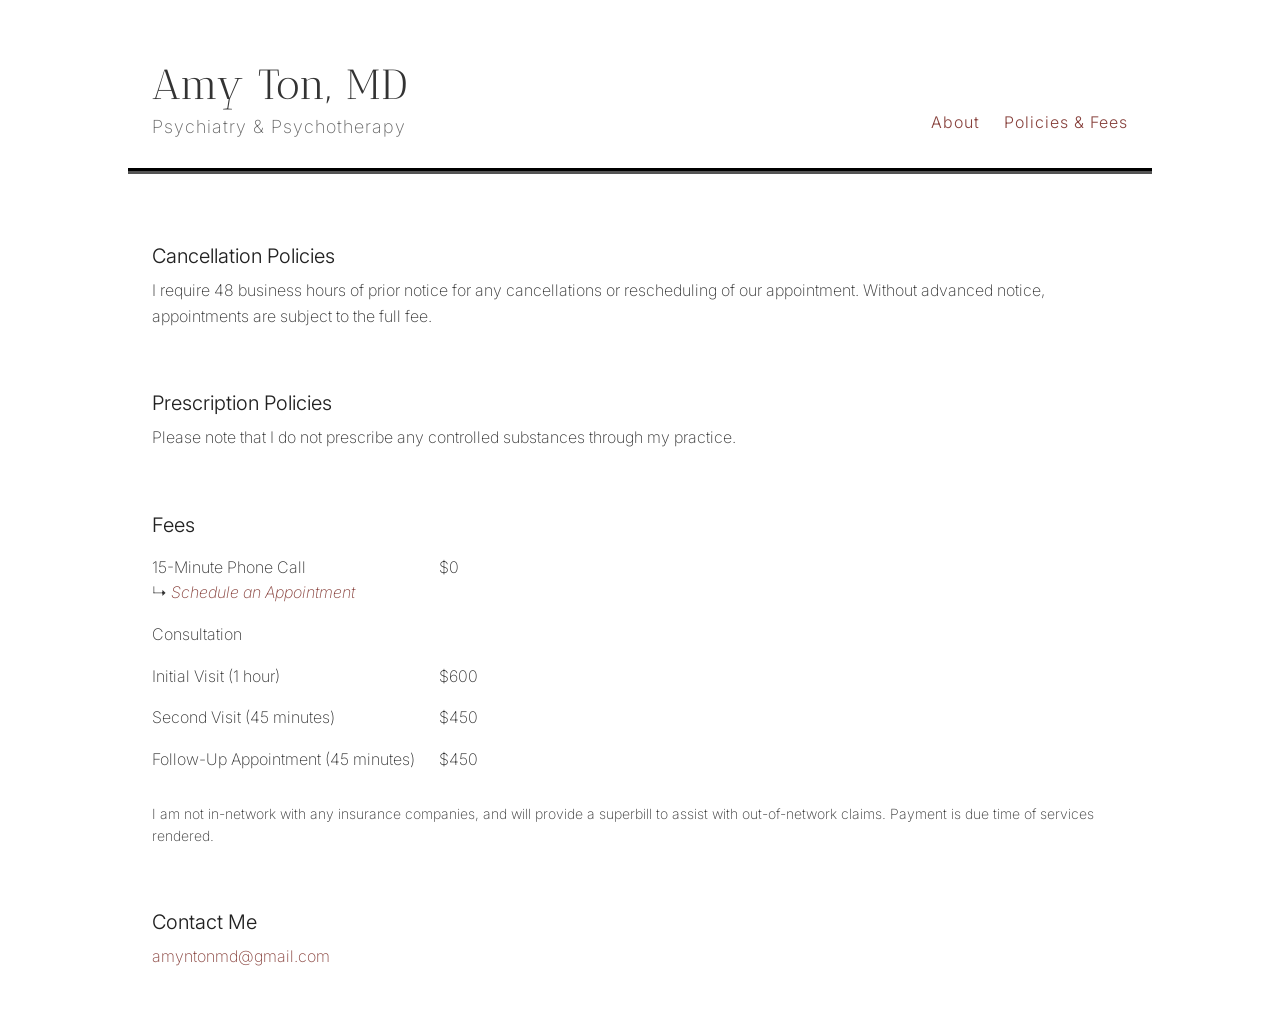
==== policies.html @ 3d3e03a4 "Update policies.html" ====
<!DOCTYPE html>
<html>
  <head>
    <title>Policies & Fees – Amy Ton MD – Psychiatry & Psychotherapy</title>
    <meta charset="utf-8" />
    <meta http-equiv="X-UA-Compatible" content="IE=edge">
    <meta name="viewport" content="width=device-width, initial-scale=1.0, maximum-scale=1.0">
    <meta name="description" content="Psychiatry & Psychotherapy">
    <meta name="author" content="Amy Ton M.D." />
    <link rel="stylesheet" type="text/css" href="style.css" />
    <link rel="stylesheet" href="https://fonts.googleapis.com/css?family=Kalnia">
    <link rel="stylesheet" href="https://fonts.googleapis.com/css2?family=Inter:ital,opsz,wght@0,14..32,100..900;1,14..32,100..900&display=swap">
    <link rel="stylesheet" href="https://fonts.googleapis.com/css?family=Antic+Didone">
    <link href="https://assets.calendly.com/assets/external/widget.css" rel="stylesheet">
    <script src="https://assets.calendly.com/assets/external/widget.js" type="text/javascript" async></script>
  </head>

  <body>
    <div class="container">
      <header class="masthead">
        <hgroup class="site-info">
          <h1 class="site-name"><a href="index.html">Amy Ton, MD</a></h1>
          <h2 class="site-description">Psychiatry & Psychotherapy</h2>
        </hgroup>
        <nav>
          <a href="index.html">About</a>
          <a href="policies.html">Policies & Fees</a>
        </nav>
      </header>
    </div>

    <div class="container">
      <div class="main-content">
        <div class="left">
          <div class="policy-row">
            <h3>Cancellation Policies</h3>
            <p>I require 48 business hours of prior notice for any cancellations or rescheduling of our appointment. Without advanced notice, appointments are subject to the full fee.</p>
          </div>
          <div class="policy-row">
            <h3>Prescription Policies</h3>
            <p>Please note that I do not prescribe any controlled substances through my practice.</p>
          </div>

          <div class="policy-row">
            <h3>Fees</h3>
            <table class="fees-table">
              <tr>
                <td>15-Minute Phone Call
                <br />↳ <i><a href="" onclick="Calendly.initPopupWidget({url: 'https://calendly.com/amyntonmd/30min?hide_event_type_details=1&hide_gdpr_banner=1&primary_color=87403b'});return false;">Schedule an Appointment</a></i>
</td>
                <td>$0</td>
   
              </tr>
              <tr><td>Consultation</td></tr>
                <tr>
                <td class="padding-left:+25em">  Initial Visit (1 hour)</td>
                <td>$600</td>
              </tr>
              <tr>
                <td class="padding-left:+25em">  Second Visit (45 minutes)</td>
                <td>$450</td>
              </tr>
              <tr>
                <td>Follow-Up Appointment (45 minutes)</td>
                <td>$450</td>
              </tr>
            </table>
            <br />I am not in-network with any insurance companies, and will provide a superbill to assist with out-of-network claims. Payment is due time of services rendered.
          </div>

          <div class="policy-row">
            <h3>Contact Me</h3>
            <p><a href="mailto:amyntonmd@gmail.com">amyntonmd@gmail.com</a></p>
          </div>
        </div>
      </div>
    </div>
  </body>
</html>
---- style.css ----
/***************/
/* MEYER RESET */
/***************/
html, body, div, h1, h2, h3, p, a, img, article, header, hgroup, nav,
table, tbody, tr, td {
  margin: 0;
  padding: 0;
  border: 0;
  font-size: 100%;
  font: inherit;
  vertical-align: baseline;
}

article, header, hgroup, nav {
  display: block;
}

*, *:before, *:after {
  -moz-box-sizing: border-box;
  -webkit-box-sizing: border-box;
  box-sizing: border-box;
}

/**************/
/* BASE RULES */
/**************/
html {
  font-size: 100%;
}

body {
  background: #ffffff;
  font-family: 'Inter', sans-serif;
  font-weight: 200;
  font-size: 14px;
  line-height: 1.6;
  color: #333;
}

.container {
  margin: 0 auto;
  /* max-width: 1000px; */
  width: 80%;
}

h1, h2, h3 {
  font-family: 'Inter', sans-serif;
  color: #222;
  font-weight: 325;
  line-height: 1;
  margin: 0;
  padding: 0;
}
@media screen and (max-width: 640px) {
  h1, h2, h3 {
    line-height: 1.4;
  }
}

h1 {
  font-size: 30px;
}
h1 a {
  color: inherit;
}

h2 {
  font-size: 24px;
}

h3 {
  font-size: 20px;
  margin-bottom: 12px;
}

p {
  margin-bottom: 36px;
}

a {
  color: #87403b;
  text-decoration: none;
  cursor: poInter;
}
a:hover, a:active {
  color: #87403b;
}

img {
  max-width: 100%;
}

/*********************/
/* LAYOUT / SECTIONS */
/*********************/

.masthead {
  display: flex;
  flex-wrap: wrap;
  align-items: flex-end;
  justify-content: space-between;
  gap: 24px;
  padding: 64px 24px 32px;
  border-bottom: 6px groove #000;
  margin-bottom: 48px;
}
@media screen and (max-width: 640px) {
  .masthead {
    flex-direction: column;
    align-items: center;
    text-align: center;
  }
}

.site-name {
  margin: 0;
  color: #333;
  cursor: poInter;
  font-family: 'Antic Didone', serif;
  font-weight: 400;
  font-size: 42px;
  letter-spacing: 1px;
  margin-bottom: 12px;
}

.site-description {
  color: #666;
  font-family: 'Inter', sans-serif;
  font-weight: 200;
  font-size: 18px;
  letter-spacing: 1px;
}

.main-content {
  padding: 0 24px;
  display: flex;
  flex-direction: row;
  align-items: flex-start;
  justify-content: flex-start;
  gap: 48px;
}

.main-content .left {
  margin-top: 24px;
  flex: 2 1 0;
  min-width: 0;
}

.main-content .right {
  flex: 1 1 0;
  min-width: 0;
}

.main-content p {
  line-height: 1.6;
  font-size: 16px;
}

.main-content .right img {
  display: block;
  width: 100%;
  height: auto;
  margin-left: auto;
}

.policy-row {
  margin-bottom: 64px;
}

.main-content .fees-table {
  border-collapse: collapse;
  border: none;
  font-size: 16px;
  line-height: 1.6;
}

.main-content .fees-table td {
  padding: 8px 24px 8px 0;
  border: none;
  vertical-align: top;
}

@media screen and (max-width: 640px) {
  .main-content {
    flex-direction: column;
  }

  .main-content .left,
  .main-content .right {
    flex: none;
    width: 100%;
  }

  .site-description {
    margin: 3px 0;
  }
}

nav {
  margin-top: 0px;
  font-family: 'Inter', sans-serif;
  font-weight: 200;
  font-size: 16px;
}
@media screen and (max-width: 640px) {
  nav {
    margin-top: 9px;
    font-size: 16px;
  }
}
nav a {
  margin-left: 20px;
  text-align: right;
  font-weight: 300;
  letter-spacing: 1px;
}
@media screen and (max-width: 640px) {
  nav a {
    margin: 0 10px;
    text-align: center;
  }
}
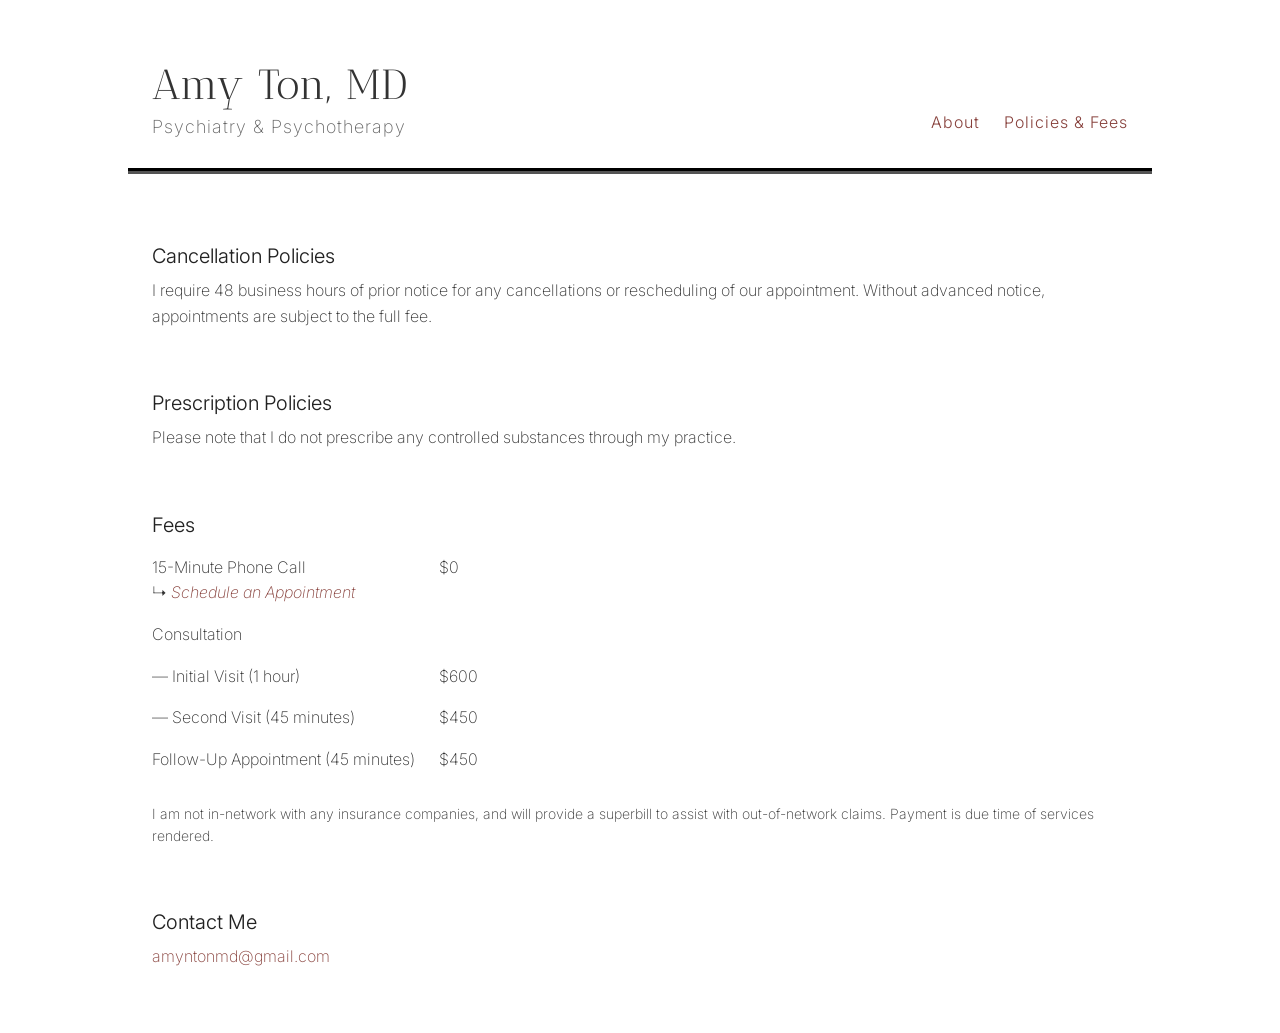
==== commit 62093677: "Update policies.html" ====
--- a/policies.html
+++ b/policies.html
@@ -53,11 +53,11 @@
               </tr>
               <tr><td>Consultation</td></tr>
                 <tr>
-                <td class="padding-left:+25em">  Initial Visit (1 hour)</td>
+                <td class="padding-left:+25em"> — Initial Visit (1 hour)</td>
                 <td>$600</td>
               </tr>
               <tr>
-                <td class="padding-left:+25em">  Second Visit (45 minutes)</td>
+                <td class="padding-left:+25em"> — Second Visit (45 minutes)</td>
                 <td>$450</td>
               </tr>
               <tr>
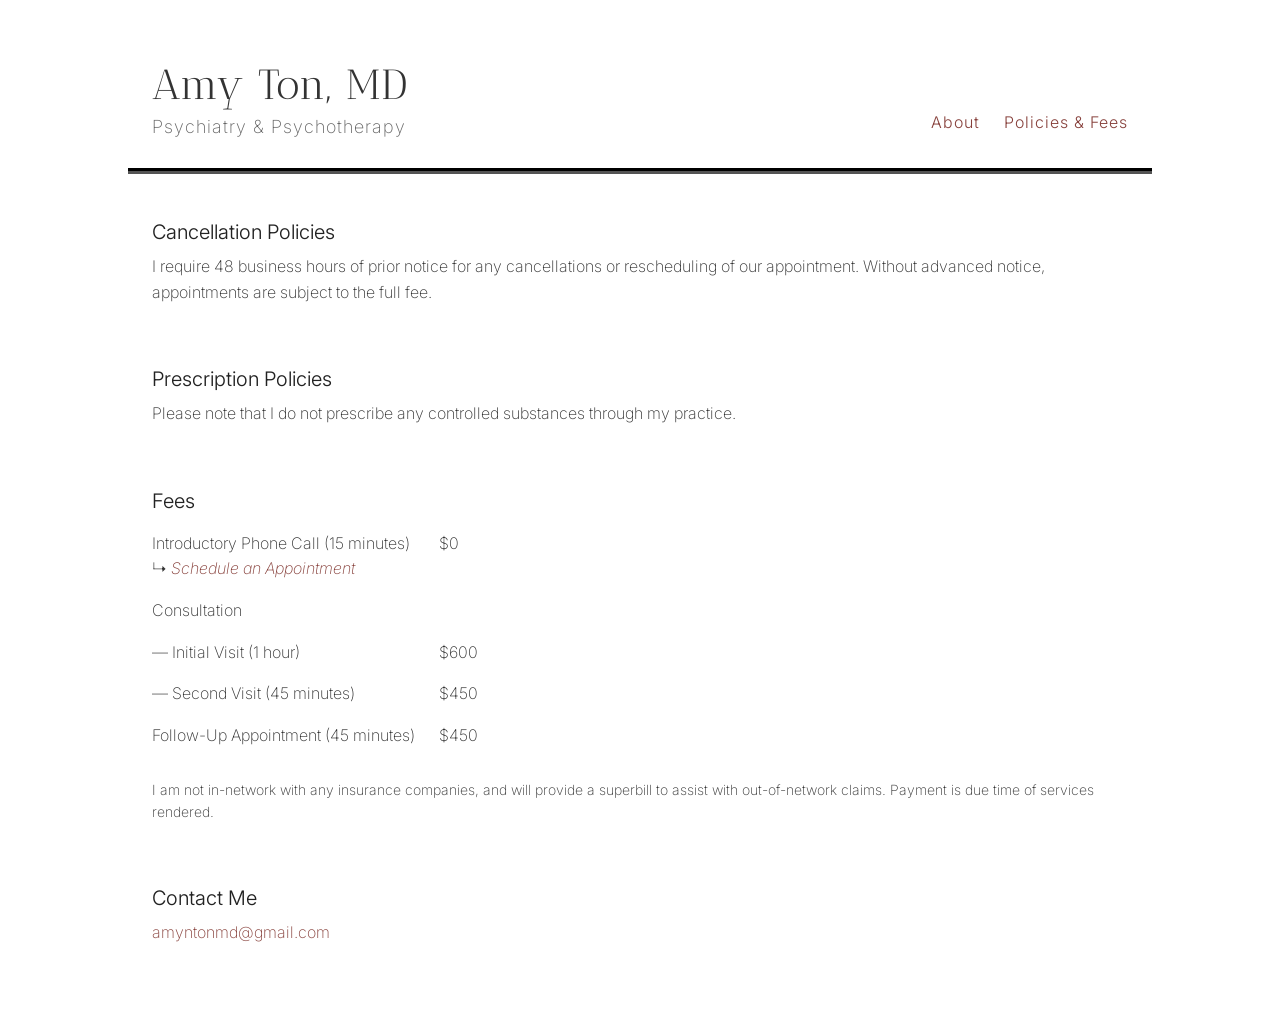
==== commit 810fa309: "Update policies.html" ====
--- a/policies.html
+++ b/policies.html
@@ -45,7 +45,7 @@
             <h3>Fees</h3>
             <table class="fees-table">
               <tr>
-                <td>15-Minute Phone Call
+                <td>Introductory Phone Call (15 minutes)
                 <br />↳ <i><a href="" onclick="Calendly.initPopupWidget({url: 'https://calendly.com/amyntonmd/30min?hide_event_type_details=1&hide_gdpr_banner=1&primary_color=87403b'});return false;">Schedule an Appointment</a></i>
 </td>
                 <td>$0</td>
@@ -53,11 +53,11 @@
               </tr>
               <tr><td>Consultation</td></tr>
                 <tr>
-                <td class="padding-left:+25em"> — Initial Visit (1 hour)</td>
+                <td> — Initial Visit (1 hour)</td>
                 <td>$600</td>
               </tr>
               <tr>
-                <td class="padding-left:+25em"> — Second Visit (45 minutes)</td>
+                <td> — Second Visit (45 minutes)</td>
                 <td>$450</td>
               </tr>
               <tr>
--- a/style.css
+++ b/style.css
@@ -141,7 +141,7 @@
 }
 
 .main-content .left {
-  margin-top: 24px;
+  margin-top: 0px;
   flex: 2 1 0;
   min-width: 0;
 }
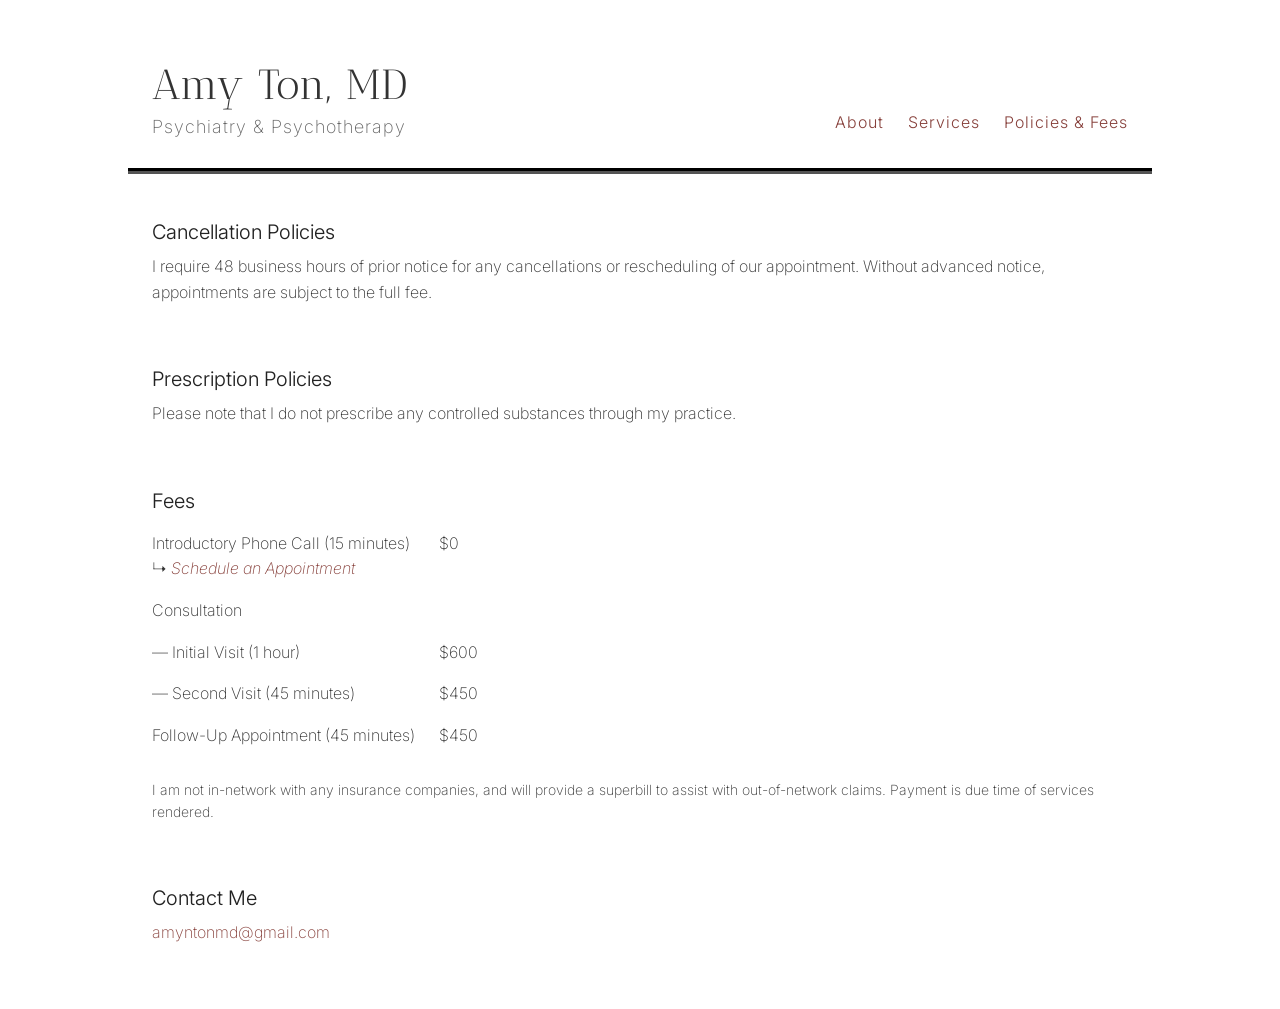
==== commit d6417361: "Update policies.html" ====
--- a/policies.html
+++ b/policies.html
@@ -24,6 +24,7 @@
         </hgroup>
         <nav>
           <a href="index.html">About</a>
+          <a href="services.html">Services</a>
           <a href="policies.html">Policies & Fees</a>
         </nav>
       </header>
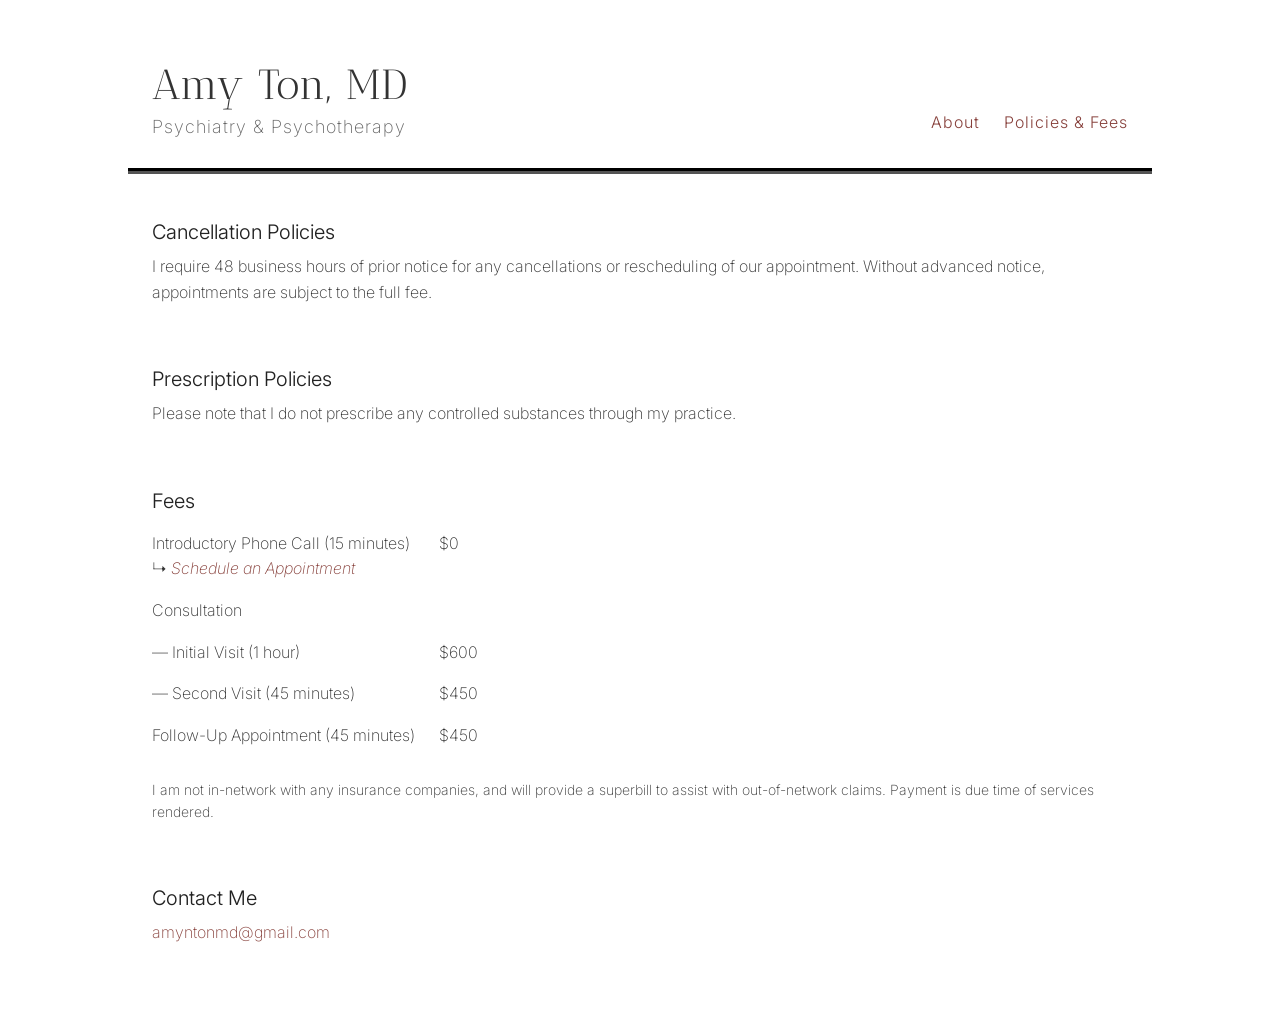
==== commit f996d5e8: "Update policies.html" ====
--- a/policies.html
+++ b/policies.html
@@ -24,7 +24,6 @@
         </hgroup>
         <nav>
           <a href="index.html">About</a>
-          <a href="services.html">Services</a>
           <a href="policies.html">Policies & Fees</a>
         </nav>
       </header>
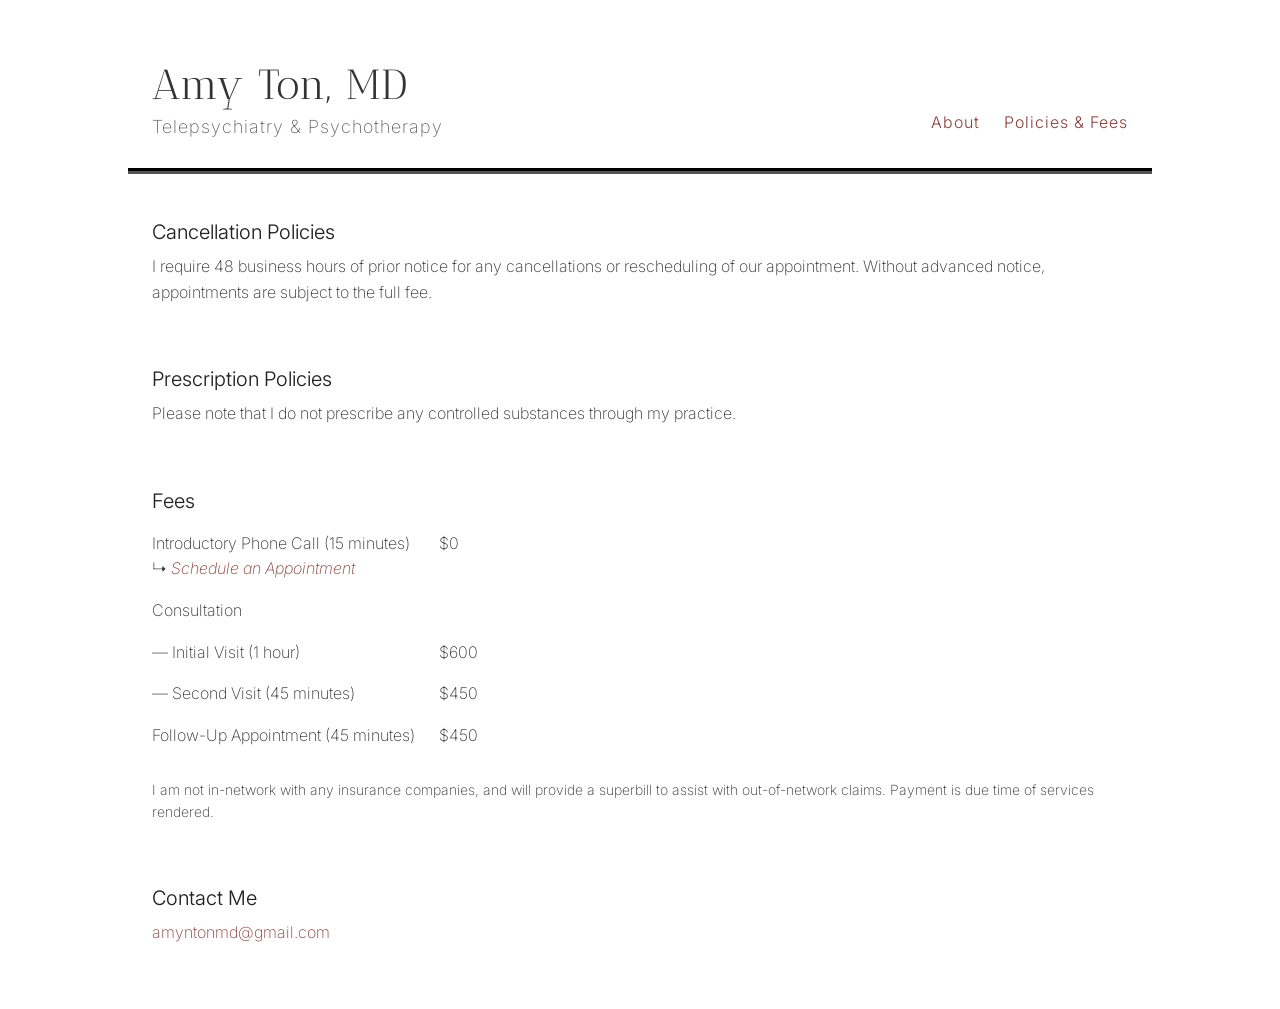
==== commit 2e8a4346: "Update policies.html" ====
--- a/policies.html
+++ b/policies.html
@@ -1,11 +1,11 @@
 <!DOCTYPE html>
 <html>
   <head>
-    <title>Policies & Fees – Amy Ton MD – Psychiatry & Psychotherapy</title>
+    <title>Policies & Fees – Amy Ton MD – Telepsychiatry & Psychotherapy</title>
     <meta charset="utf-8" />
     <meta http-equiv="X-UA-Compatible" content="IE=edge">
     <meta name="viewport" content="width=device-width, initial-scale=1.0, maximum-scale=1.0">
-    <meta name="description" content="Psychiatry & Psychotherapy">
+    <meta name="description" content="Telepsychiatry & Psychotherapy">
     <meta name="author" content="Amy Ton M.D." />
     <link rel="stylesheet" type="text/css" href="style.css" />
     <link rel="stylesheet" href="https://fonts.googleapis.com/css?family=Kalnia">
@@ -20,7 +20,7 @@
       <header class="masthead">
         <hgroup class="site-info">
           <h1 class="site-name"><a href="index.html">Amy Ton, MD</a></h1>
-          <h2 class="site-description">Psychiatry & Psychotherapy</h2>
+          <h2 class="site-description">Telepsychiatry & Psychotherapy</h2>
         </hgroup>
         <nav>
           <a href="index.html">About</a>
